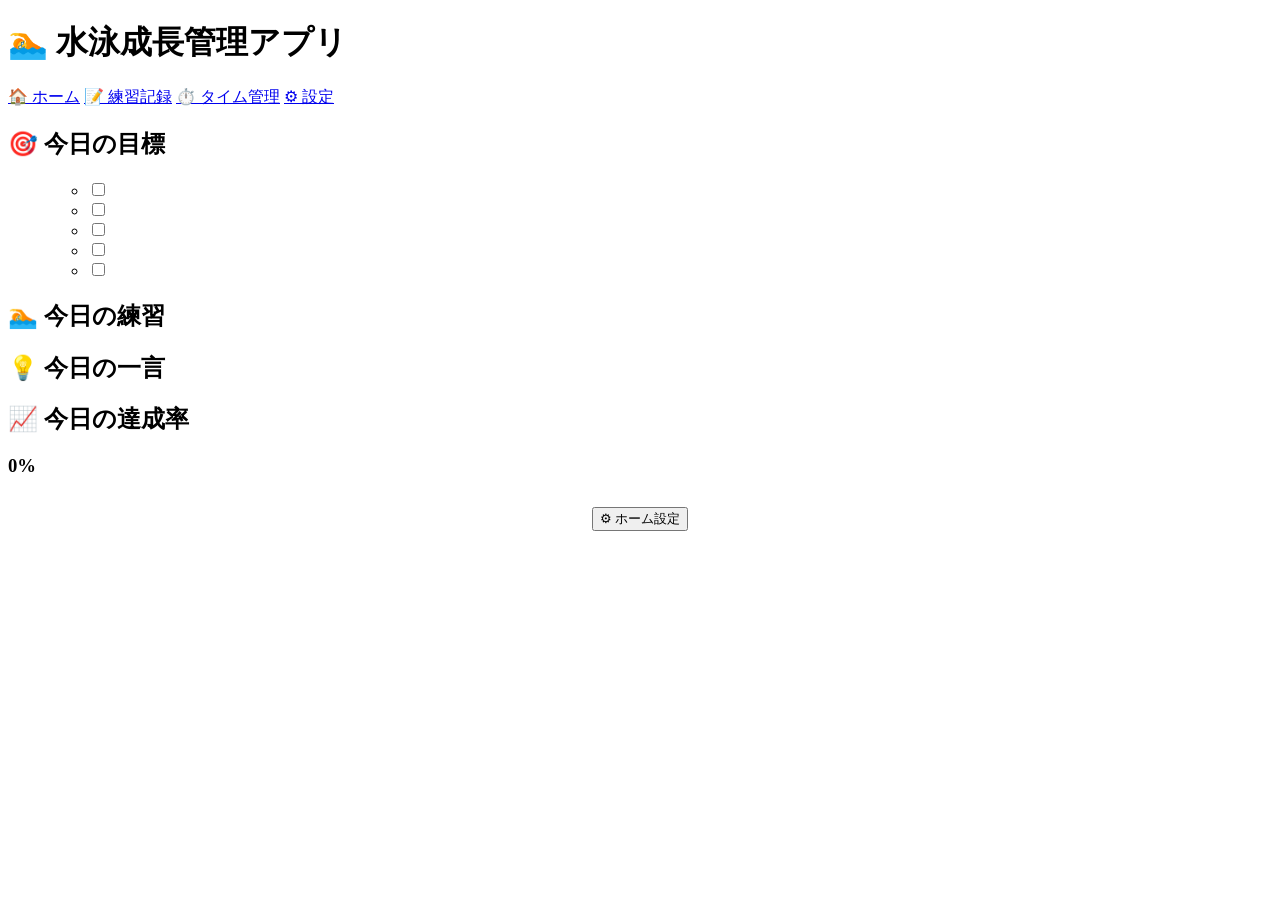
==== index.html @ 3a73f2f2 "Create index.html" ====
<!DOCTYPE html>
<html lang="ja">
<head>
    <meta charset="UTF-8">
    <meta name="viewport" content="width=device-width, initial-scale=1.0">
    <title>水泳成長管理アプリ</title>

    <link rel="stylesheet" href="css/style.css">
</head>
<body>

<header>

    <h1>🏊 水泳成長管理アプリ</h1>

    <nav>

        <a href="home.html">🏠 ホーム</a>

        <a href="practice.html">📝 練習記録</a>

        <a href="time.html">⏱️ タイム管理</a>

        <a href="setting.html">⚙ 設定</a>

    </nav>

    <p id="today"></p>

</header>
<main>

    <!-- 今日の目標 -->
    <section class="card">
        <h2>🎯 今日の目標</h2>

        <ul id="goalList">
            <ul id="goalList">

            <li><input type="checkbox"><span id="g1"></span></li>

            <li><input type="checkbox"><span id="g2"></span></li>

            <li><input type="checkbox"><span id="g3"></span></li>

            <li><input type="checkbox"><span id="g4"></span></li>

           <li><input type="checkbox"><span id="g5"></span></li>

</ul>
        </ul>
    </section>

    <!-- 練習予定 -->
    <section class="card">
        <h2>🏊 今日の練習</h2>
        <p id="practiceText"></p>
    </section>

    <!-- 今日の一言 -->
    <section class="card">
        <h2>💡 今日の一言</h2>
        <p id="message"></p>
    </section>

    <!-- 今日の達成率 -->
    <section class="card">

        <h2>📈 今日の達成率</h2>

        <div class="progress">

            <div id="progressBar"></div>

        </div>

        <h3 id="percent">0%</h3>

    </section>

<div style="text-align:center;margin-top:30px;">

<button onclick="location.href='setting.html'">

⚙ ホーム設定

</button>

</div>

<script src="js/script.js"></script>

</body>
</html>
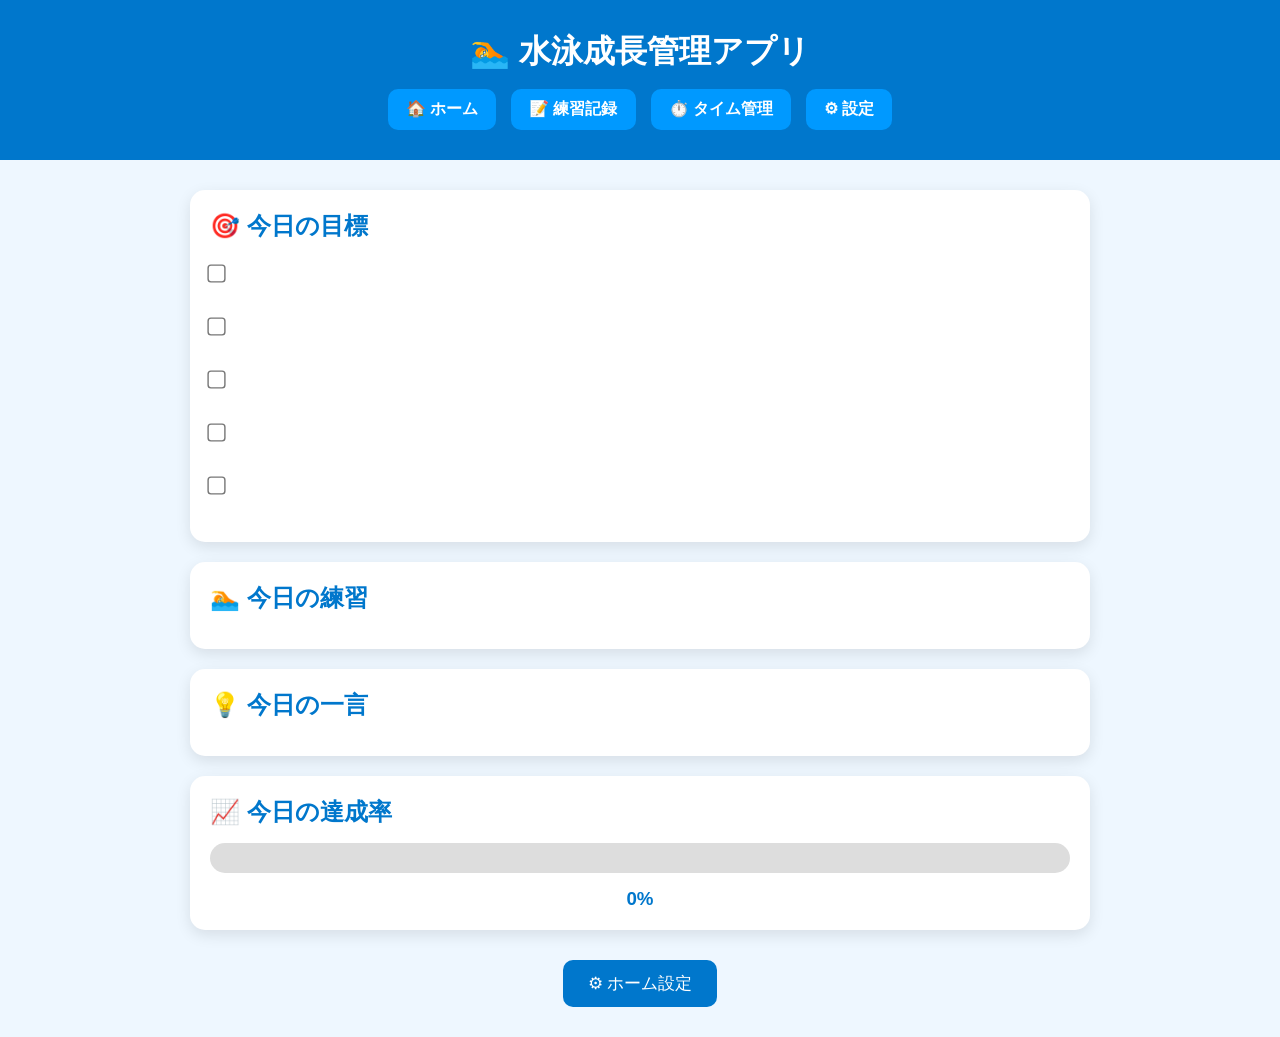
==== commit 8507a495: "css path changed" ====
--- a/index.html
+++ b/index.html
@@ -5,7 +5,7 @@
     <meta name="viewport" content="width=device-width, initial-scale=1.0">
     <title>水泳成長管理アプリ</title>
 
-    <link rel="stylesheet" href="css/style.css">
+    <link rel="stylesheet" href="style.css">
 </head>
 <body>
 
--- a/style.css
+++ b/style.css
@@ -0,0 +1,332 @@
+/* ===========================
+   共通設定
+=========================== */
+
+*{
+    margin:0;
+    padding:0;
+    box-sizing:border-box;
+    font-family:"Yu Gothic",sans-serif;
+}
+
+body{
+    background:#eef7ff;
+}
+
+/* ===========================
+   ヘッダー
+=========================== */
+
+header{
+
+    background:#0077cc;
+    color:white;
+    text-align:center;
+    padding:30px;
+
+}
+
+header h1{
+
+    margin-bottom:15px;
+
+}
+
+/* ===========================
+   ナビゲーション
+=========================== */
+
+nav{
+
+    display:flex;
+    justify-content:center;
+    flex-wrap:wrap;
+    gap:15px;
+    margin-top:15px;
+
+}
+
+nav a{
+
+    text-decoration:none;
+    color:white;
+
+    background:#0099ff;
+
+    padding:10px 18px;
+
+    border-radius:10px;
+
+    font-weight:bold;
+
+    transition:.3s;
+
+}
+
+nav a:hover{
+
+    background:#005fa3;
+
+}
+
+/* ===========================
+   メイン
+=========================== */
+
+main{
+
+    width:90%;
+    max-width:900px;
+
+    margin:30px auto;
+
+}
+
+/* ===========================
+   カード
+=========================== */
+
+.card{
+
+    background:white;
+
+    border-radius:15px;
+
+    padding:20px;
+
+    margin-bottom:20px;
+
+    box-shadow:0 5px 15px rgba(0,0,0,.1);
+
+}
+
+.card h2{
+
+    color:#0077cc;
+
+    margin-bottom:15px;
+
+}
+
+/* ===========================
+   入力欄
+=========================== */
+
+input,
+select,
+textarea{
+
+    width:100%;
+
+    padding:10px;
+
+    margin-top:10px;
+    margin-bottom:15px;
+
+    font-size:16px;
+
+    border:1px solid #ccc;
+
+    border-radius:8px;
+
+}
+
+textarea{
+
+    resize:none;
+
+}
+
+/* ===========================
+   ボタン
+=========================== */
+
+.button-area{
+
+    display:flex;
+
+    justify-content:center;
+
+    gap:20px;
+
+    margin-top:30px;
+
+    flex-wrap:wrap;
+
+}
+
+button{
+
+    padding:12px 25px;
+
+    background:#0077cc;
+
+    color:white;
+
+    border:none;
+
+    border-radius:10px;
+
+    font-size:17px;
+
+    cursor:pointer;
+
+    transition:.3s;
+
+}
+
+button:hover{
+
+    background:#005fa3;
+
+}
+
+/* ===========================
+   チェックリスト
+=========================== */
+
+li{
+
+    list-style:none;
+
+    margin:15px 0;
+
+    font-size:18px;
+
+}
+
+input[type="checkbox"]{
+
+    width:auto;
+
+    transform:scale(1.4);
+
+    margin-right:10px;
+
+}
+
+/* ===========================
+   進捗バー
+=========================== */
+
+.progress{
+
+    width:100%;
+
+    height:30px;
+
+    background:#ddd;
+
+    border-radius:20px;
+
+    overflow:hidden;
+
+}
+
+#progressBar{
+
+    width:0%;
+
+    height:100%;
+
+    background:#00b894;
+
+    transition:.4s;
+
+}
+
+#percent{
+
+    text-align:center;
+
+    margin-top:15px;
+
+    color:#0077cc;
+
+    font-weight:bold;
+
+}
+
+/* ===========================
+   テーブル
+=========================== */
+
+table{
+
+    width:100%;
+
+    border-collapse:collapse;
+
+    margin-top:15px;
+
+}
+
+th{
+
+    background:#0077cc;
+
+    color:white;
+
+    padding:12px;
+
+}
+
+td{
+
+    border:1px solid #ccc;
+
+    padding:10px;
+
+    text-align:center;
+
+}
+
+tr:nth-child(even){
+
+    background:#f5faff;
+
+}
+
+tr:hover{
+
+    background:#dff1ff;
+
+}
+
+/* ===========================
+   スマホ対応
+=========================== */
+
+@media (max-width:700px){
+
+    header{
+
+        padding:20px;
+
+    }
+
+    nav{
+
+        flex-direction:column;
+
+    }
+
+    nav a{
+
+        width:100%;
+
+    }
+
+    button{
+
+        width:100%;
+
+    }
+
+    .button-area{
+
+        flex-direction:column;
+
+    }
+
+}
